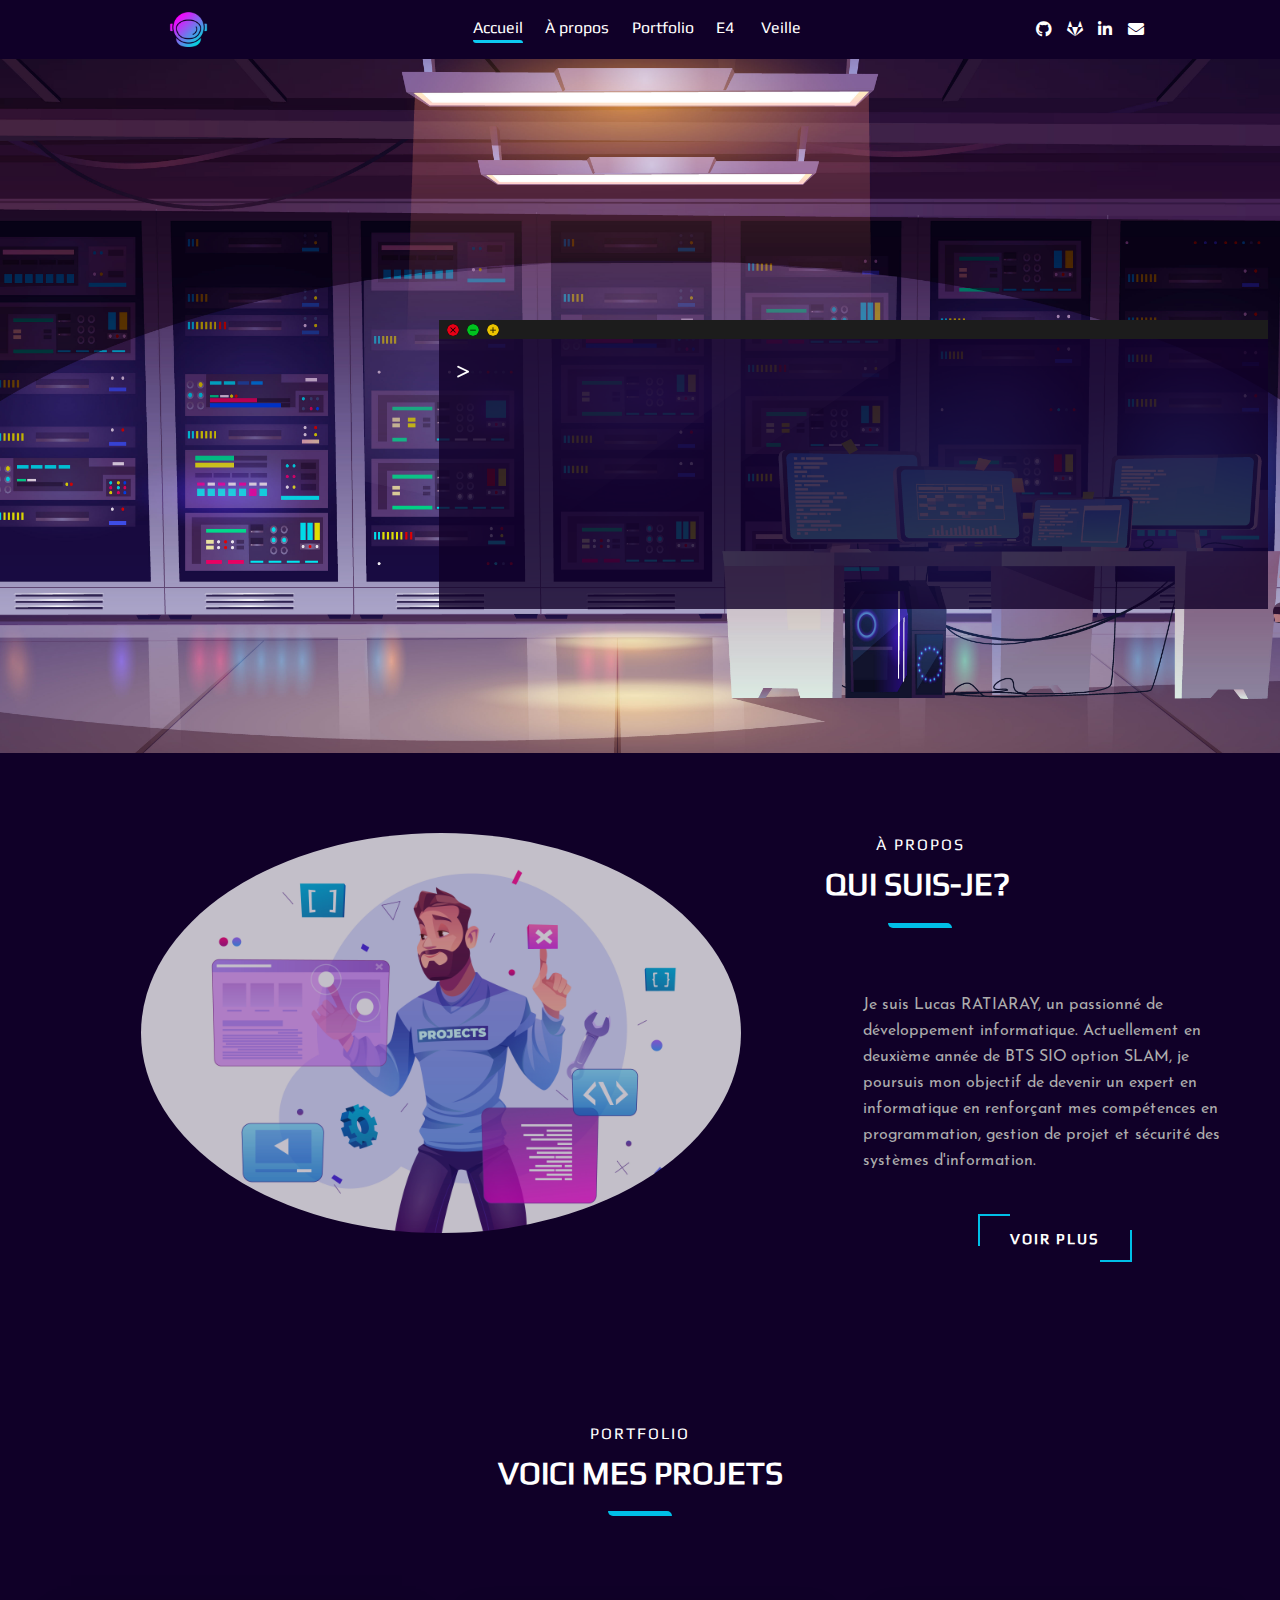
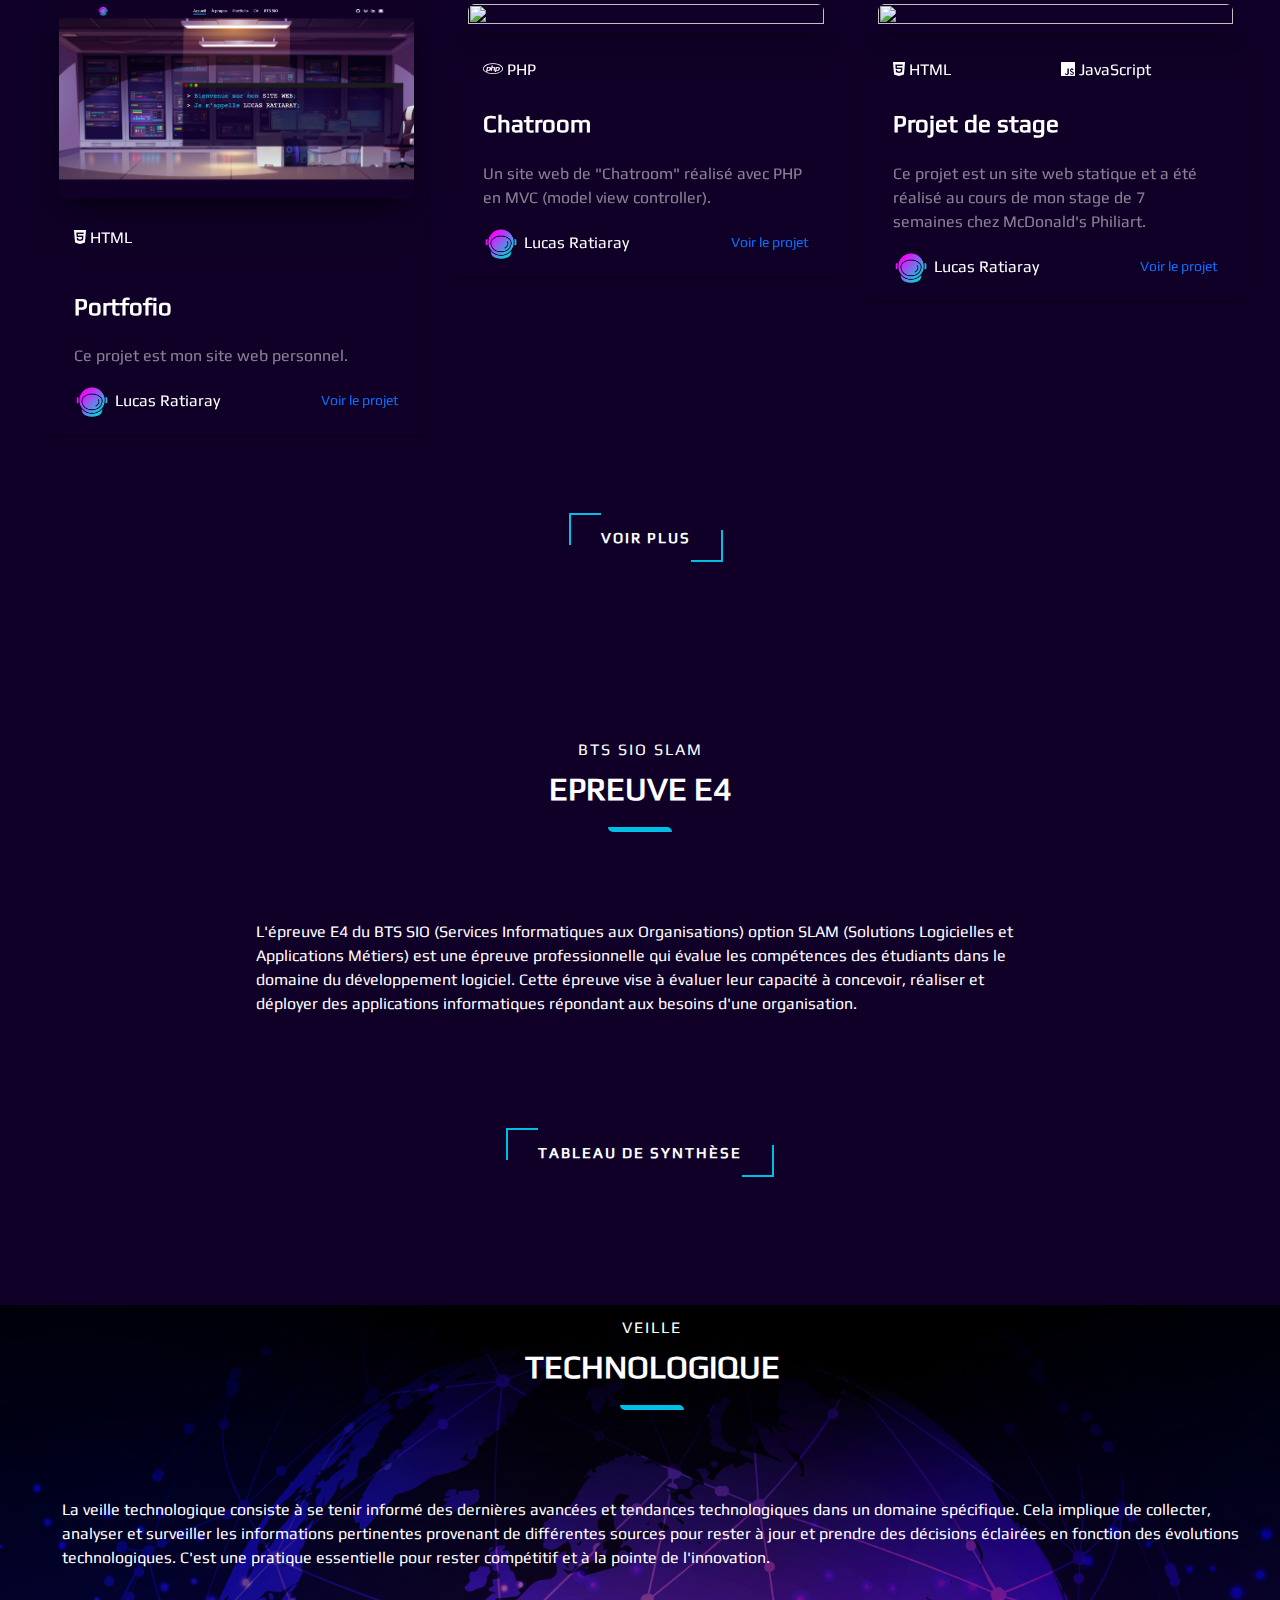
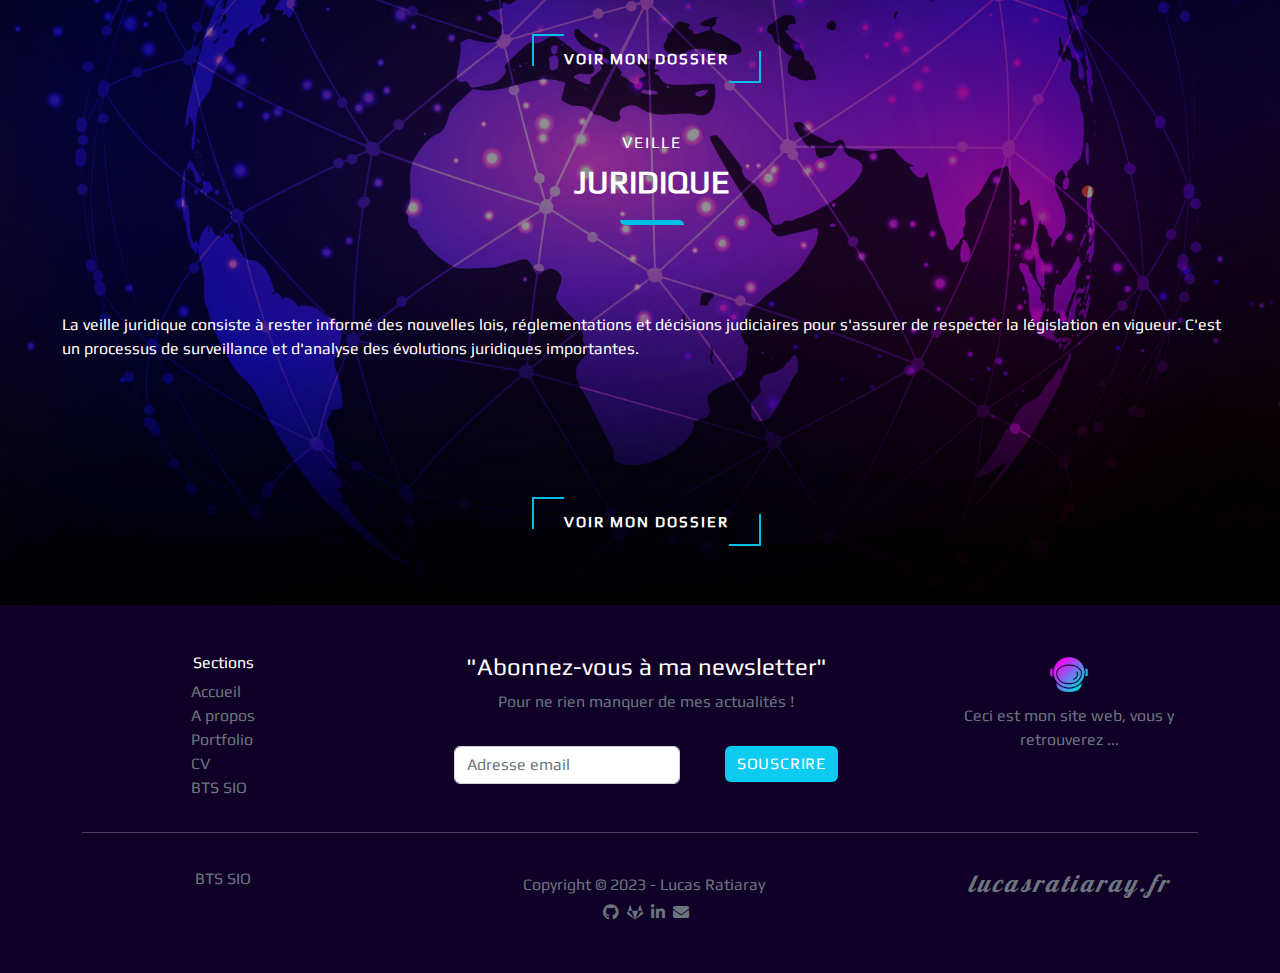
==== index.html @ 8fa9cb93 "initial commit" ====
<!DOCTYPE html>
<html lang="en">

<head>
    <meta charset="utf-8">
    <meta name="viewport" content="width=device-width, initial-scale=1.0, shrink-to-fit=no">
    <title>lucasratiaray.fr</title>
    <link rel="stylesheet" href="assets/bootstrap/css/bootstrap.min.css">
    <link rel="stylesheet" href="assets/css/Courier%20Prime.css">
    <link rel="stylesheet" href="assets/css/Josefin%20Sans.css">
    <link rel="stylesheet" href="assets/css/Lobster.css">
    <link rel="stylesheet" href="assets/css/Play.css">
    <link rel="stylesheet" href="assets/css/Playfair%20Display.css">
    <link rel="stylesheet" href="assets/css/Playfair%20Display%20SC.css">
    <link rel="stylesheet" href="https://use.fontawesome.com/releases/v5.12.0/css/all.css">
    <link rel="stylesheet" href="https://cdnjs.cloudflare.com/ajax/libs/font-awesome/4.7.0/css/font-awesome.min.css">
    <link rel="stylesheet" href="https://cdnjs.cloudflare.com/ajax/libs/ionicons/2.0.1/css/ionicons.min.css">
    <link rel="stylesheet" href="assets/fonts/fontawesome5-overrides.min.css">
    <link rel="stylesheet" href="https://cdnjs.cloudflare.com/ajax/libs/aos/2.3.4/aos.css">
    <link rel="stylesheet" href="assets/css/Responsive-UI-Card.css">
    <link rel="stylesheet" href="assets/css/styles.css">
</head>

<body data-bs-target="#navcol-1" data-bs-smooth-scroll="true">
    <header id="dock-nav" class="fixed-top header">
        <div class="container-content">
            <nav class="navbar navbar-light navbar-expand-md">
                <div class="container"><a class="navbar-brand d-flex align-items-center d-flex justify-content-center align-items-center" id="navbar-brand" href="#"><img id="logo" src="assets/img/logo2.png"></a><button data-bs-toggle="collapse" class="navbar-toggler p-1" data-bs-target="#navcol-1"><i class="icon ion-android-menu"></i></button>
                    <div class="collapse navbar-collapse" id="navcol-1">
                        <ul class="navbar-nav mx-auto d-flex justify-content-center">
                            <li class="nav-item nav-item"><a class="nav-link active" id="home-link" href="#hero">Accueil</a></li>
                            <li class="nav-item nav-item"><a class="nav-link" id="about-link" href="#about">À propos</a></li>
                            <li class="nav-item nav-item"><a class="nav-link" href="#portfolio" style="color: white;">Portfolio</a></li>
                            <li class="nav-item nav-item"><a class="nav-link" href="#e4" style="color: white;">E4&nbsp;</a></li>
                            <li class="nav-item nav-item"><a class="nav-link" href="#bts-sio" style="color: white;">Veille</a></li>
                        </ul>
                        <div id="icons" class="d-flex justify-content-center align-items-center"><a href="#"><i class="fab fa-github icon"></i></a><a href="#"><i class="fab fa-gitlab icon"></i></a><a href="#"><i class="fab fa-linkedin-in icon"></i></a><a href="#"><i class="fas fa-envelope icon"></i></a></div>
                    </div>
                </div>
            </nav>
        </div>
    </header>
    <section id="hero">
        <div>
            <div class="row screen" data-aos="slide-right" data-aos-duration="1000">
                <div class="col"></div>
                <div class="col col-lg-8 col-12 screen-console">
                    <div>
                        <div class="col">
                            <div class="screen-bar d-flex align-items-center p-2"><svg xmlns="http://www.w3.org/2000/svg" width="1em" height="1em" fill="currentColor" viewBox="0 0 16 16" class="bi bi-x-circle-fill me-2 screen-icons" style="font-size: 12px;background: var(--bs-black);color: #e60016;">
                                    <path d="M16 8A8 8 0 1 1 0 8a8 8 0 0 1 16 0zM5.354 4.646a.5.5 0 1 0-.708.708L7.293 8l-2.647 2.646a.5.5 0 0 0 .708.708L8 8.707l2.646 2.647a.5.5 0 0 0 .708-.708L8.707 8l2.647-2.646a.5.5 0 0 0-.708-.708L8 7.293 5.354 4.646z"></path>
                                </svg><svg xmlns="http://www.w3.org/2000/svg" width="1em" height="1em" fill="currentColor" viewBox="0 0 16 16" class="bi bi-dash-circle-fill me-2 screen-icons" style="font-size: 12px;background: #000000;color: rgb(0,194,31);">
                                    <path d="M16 8A8 8 0 1 1 0 8a8 8 0 0 1 16 0zM4.5 7.5a.5.5 0 0 0 0 1h7a.5.5 0 0 0 0-1h-7z"></path>
                                </svg><svg xmlns="http://www.w3.org/2000/svg" width="1em" height="1em" fill="currentColor" viewBox="0 0 16 16" class="bi bi-plus-circle-fill screen-icons" style="font-size: 12px;background: #000000;color: rgb(234,196,0);">
                                    <path d="M16 8A8 8 0 1 1 0 8a8 8 0 0 1 16 0zM8.5 4.5a.5.5 0 0 0-1 0v3h-3a.5.5 0 0 0 0 1h3v3a.5.5 0 0 0 1 0v-3h3a.5.5 0 0 0 0-1h-3v-3z"></path>
                                </svg></div>
                        </div>
                        <div class="col-xl-12">
                            <div class="screen-console">
                                <p class="screen-command ps-3 pt-3">&gt;&nbsp;<span class="typed"></span></p>
                            </div>
                        </div>
                    </div>
                </div>
            </div>
        </div>
    </section>
    <section id="about" class="about">
        <div class="container-content">
            <div class="row">
                <div class="col d-flex justify-content-center"><img src="assets/img/2211.w026.n002.2759B.p1.2759.jpg" width="500" height="500" style="width: 600px;height: 400px;border-radius: 50%;opacity: 0.75;"></div>
                <div class="col-lg-4 col-xxl-6 offset-xxl-0" data-aos="fade-up" data-aos-delay="100">
                    <div class="about-content">
                        <div data-aos="fade-right" class="title-about d-flex justify-content-center">
                            <div class="section-title"><span class="text-center"><a href="#about"><span style="color: rgb(255, 255, 255);">À propos</span></a></span>
                                <h2 style="width: 190px;"><strong>Qui suis-je?</strong></h2>
                            </div>
                        </div>
                        <p>Je suis Lucas RATIARAY, un passionné de développement informatique. Actuellement en deuxième année de BTS SIO option SLAM, je poursuis mon objectif de devenir un expert en informatique en renforçant mes compétences en programmation, gestion de projet et sécurité des systèmes d'information.</p>
                        <div class="text-center"><a class="primary-btn" href="/about.html">Voir plus</a></div>
                    </div>
                </div>
            </div>
        </div>
    </section>
    <section id="portfolio" class="d-flex justify-content-center align-items-center">
        <section>
            <div data-aos="fade-right" data-aos-delay="200" class="d-flex justify-content-center mb-4">
                <div class="section-title"><span class="text-center"><span style="color: rgb(255, 255, 255);">PORTFOLIO</span></span>
                    <h2>Voici mes projets</h2>
                </div>
            </div>
            <div class="container-content">
                <div class="row d-flex justify-content-center mb-5">
                    <div class="col-sm-9 col-xxl-4 col-xl-4 col-md-6 col-8">
                        <div data-aos="fade-up" data-aos-delay="100">
                            <div class="blog-card blog-card-blog">
                                <div class="blog-card-image"><a href="#"><img class="img-fluid img portfolio-img" src="assets/img/my%20web%20site.png"></a>
                                    <div class="ripple-cont"></div>
                                </div>
                                <div class="blog-table">
                                    <div class="row">
                                        <div class="col col-xxl-4 col-6 col-category">
                                            <h6 class="blog-category blog-text-success"><i class="fab fa-html5"></i>&nbsp;HTML</h6>
                                        </div>
                                        <div class="col col-xxl-4 col-6 col-category">
                                            <h6 class="blog-category blog-text-success">&nbsp;</h6>
                                        </div>
                                        <div class="col col-xxl-4 col-6 col-category">
                                            <h6 class="blog-category blog-text-success">&nbsp;</h6>
                                        </div>
                                    </div>
                                    <h4 class="blog-card-caption" style="margin: -31px 0px 8px;margin-bottom: -6px;margin-top: -26px;"><a href="#"><br>Portfofio<br><br></a></h4>
                                    <p class="blog-card-description">Ce projet est mon site web personnel.</p>
                                    <div class="ftr">
                                        <div class="author"><a href="https://github.com/DesignofCp" target="_blank"><img class="img-fluid avatar img-raise" src="assets/img/logo2.png"><span class="auteur">Lucas Ratiaray</span></a></div>
                                        <div class="stats"><a href="#">Voir le projet</a></div>
                                    </div>
                                </div>
                            </div>
                        </div>
                    </div>
                    <div class="col-sm-9 col-xxl-4 col-xl-4 col-md-6 col-8">
                        <div data-aos="fade-up" data-aos-delay="200">
                            <div class="blog-card blog-card-blog">
                                <div class="blog-card-image"><a href="#"><img class="img-fluid img" src="assets/img/Capture%20d’écran%202023-05-22%20à%2023.32.52.png"></a>
                                    <div class="ripple-cont"></div>
                                </div>
                                <div class="blog-table">
                                    <div class="row">
                                        <div class="col col-xxl-4 col-6 col-category">
                                            <h6 class="blog-category blog-text-success"><i class="fab fa-php"></i>&nbsp;PHP</h6>
                                        </div>
                                        <div class="col col-xxl-4 col-6 col-category">
                                            <h6 class="blog-category blog-text-success"></h6>
                                        </div>
                                        <div class="col col-xxl-4 col-6 col-category">
                                            <h6 class="blog-category blog-text-success"></h6>
                                        </div>
                                    </div>
                                    <h4 class="blog-card-caption" style="margin: -31px 0px 8px;margin-bottom: -6px;margin-top: -26px;"><a href="#"><br>Chatroom<br><br></a></h4>
                                    <p class="blog-card-description">Un site web de "Chatroom" réalisé avec PHP en MVC (model view controller).</p>
                                    <div class="ftr">
                                        <div class="author"><a href="https://github.com/DesignofCp" target="_blank"><img class="img-fluid avatar img-raise" src="assets/img/logo2.png"><span class="auteur">Lucas Ratiaray</span></a></div>
                                        <div class="stats"><a href="#">Voir le projet</a></div>
                                    </div>
                                </div>
                            </div>
                        </div>
                    </div>
                    <div class="col-sm-9 col-xxl-4 col-xl-4 col-md-6 col-8">
                        <div data-aos="fade-up" data-aos-delay="300">
                            <div class="blog-card blog-card-blog">
                                <div class="blog-card-image"><a href="#"><img class="img-fluid img" src="assets/img/Capture%20d’écran%202023-05-22%20à%2023.40.40.png"></a>
                                    <div class="ripple-cont"></div>
                                </div>
                                <div class="blog-table">
                                    <div class="row">
                                        <div class="col col-xxl-4 col-6 col-category">
                                            <h6 class="blog-category blog-text-success"><i class="fab fa-html5"></i>&nbsp;HTML</h6>
                                        </div>
                                        <div class="col col-xxl-4 col-6 col-category">
                                            <h6 class="blog-category blog-text-success"><i class="fab fa-js"></i>&nbsp;JavaScript</h6>
                                        </div>
                                        <div class="col col-xxl-4 col-6 col-category">
                                            <h6 class="blog-category blog-text-success"></h6>
                                        </div>
                                    </div>
                                    <h4 class="blog-card-caption" style="margin: -31px 0px 8px;margin-bottom: -6px;margin-top: -26px;"><a href="#"><br>Projet de stage<br><br></a></h4>
                                    <p class="blog-card-description">Ce projet est un site web statique et a été réalisé au cours de mon stage de 7 semaines chez McDonald's Philiart.</p>
                                    <div class="ftr">
                                        <div class="author"><a href="https://github.com/DesignofCp" target="_blank"><img class="img-fluid avatar img-raise" src="assets/img/logo2.png"><span class="auteur">Lucas Ratiaray</span></a></div>
                                        <div class="stats"><a href="#">Voir le projet</a></div>
                                    </div>
                                </div>
                            </div>
                        </div>
                    </div>
                    <div data-aos="fade-up" class="text-center"><a class="primary-btn mt-5 mb-5" href="/portfolio.html">Voir plus</a></div>
                </div>
            </div>
        </section>
    </section>
    <section id="e4">
        <div data-aos="fade-right" data-aos-delay="200" class="d-flex justify-content-center mb-4">
            <div class="section-title"><span class="text-center"><span style="color: rgb(255, 255, 255);">BTS SIO slam</span></span>
                <h2>EPreuve e4</h2>
            </div>
        </div>
        <div class="d-flex justify-content-center mb-5" style="width: 100%;">
            <div style="width: 60%;">
                <p style="color: rgb(255,255,255);">L'épreuve E4 du BTS SIO (Services Informatiques aux Organisations) option SLAM (Solutions Logicielles et Applications Métiers) est une épreuve professionnelle qui évalue les compétences des étudiants dans le domaine du développement logiciel. Cette épreuve vise à évaluer leur capacité à concevoir, réaliser et déployer des applications informatiques répondant aux besoins d'une organisation.</p>
            </div>
        </div>
        <div data-aos="fade-up" class="text-center"><a class="primary-btn mt-5 mb-5" href="/portfolio.html">TABLEAU DE SYNTHèse</a></div>
    </section>
    <section id="bts-sio">
        <div class="container-content d-flex justify-content-center align-items-center" style="width: 100%;min-height: 100vh;background: rgba(0,0,0,0.44);">
            <div class="row" style="width: 100%;">
                <div class="col-xxl-5">
                    <div class="row">
                        <div class="col">
                            <div data-aos="fade-right" data-aos-delay="200" class="d-flex justify-content-center mb-4">
                                <div class="section-title"><span class="text-center"><span style="color: rgb(255, 255, 255);">Veille</span></span>
                                    <h2>technologique</h2>
                                </div>
                            </div>
                        </div>
                    </div>
                    <div class="row">
                        <div class="col">
                            <p style="color: rgb(255,255,255);">La veille technologique consiste à se tenir informé des dernières avancées et tendances technologiques dans un domaine spécifique. Cela implique de collecter, analyser et surveiller les informations pertinentes provenant de différentes sources pour rester à jour et prendre des décisions éclairées en fonction des évolutions technologiques. C'est une pratique essentielle pour rester compétitif et à la pointe de l'innovation.</p>
                        </div>
                    </div>
                    <div data-aos="fade-up" class="text-center"><a class="primary-btn mt-5 mb-5" href="/portfolio.html">Voir mon dossier</a></div>
                </div>
                <div class="col-xxl-6 offset-xxl-1">
                    <div class="row">
                        <div class="col">
                            <div data-aos="fade-right" data-aos-delay="200" class="d-flex justify-content-center mb-4">
                                <div class="section-title"><span class="text-center"><span style="color: rgb(255, 255, 255);">VEILLE</span></span>
                                    <h2>JURIDIQUE</h2>
                                </div>
                            </div>
                        </div>
                    </div>
                    <div class="row">
                        <div class="col">
                            <p style="color: rgb(255,255,255);">La veille juridique consiste à rester informé des nouvelles lois, réglementations et décisions judiciaires pour s'assurer de respecter la législation en vigueur. C'est un processus de surveillance et d'analyse des évolutions juridiques importantes.<br><br><br><br></p>
                        </div>
                    </div>
                    <div data-aos="fade-up" class="text-center"><a class="primary-btn mt-5 mb-5" href="/portfolio.html">Voir mon dossier</a></div>
                </div>
            </div>
        </div>
    </section>
    <footer id="footer">
        <div class="container py-4 py-lg-5">
            <div class="row">
                <div class="col-sm-12 col-md-6 col-lg-3 col-xxl-3 offset-xxl-0 text-center text-lg-start d-flex flex-column d-flex align-items-center">
                    <h3 class="fs-6">Sections</h3>
                    <ul class="list-unstyled">
                        <li><a class="link-secondary" href="#">Accueil</a></li>
                        <li><a class="link-secondary" href="#">A propos</a></li>
                        <li><a class="link-secondary" href="#">Portfolio</a></li>
                        <li><a class="link-secondary" href="#">CV</a></li>
                        <li><a class="link-secondary" href="#">BTS SIO</a></li>
                    </ul>
                </div>
                <div class="col-12 col-sm-12 col-md-6 col-lg-6 col-xxl-6 text-center text-lg-start d-flex flex-column col-6">
                    <h2 class="fs-6 text-center fs-4 fs-4">"Abonnez-vous à ma newsletter"</h2>
                    <ul class="list-unstyled">
                        <li class="text-center"><a class="link-secondary" href="#">Pour ne rien manquer de mes actualités !</a></li>
                    </ul>
                    <form class="d-flex justify-content-center flex-wrap my-2" method="post">
                        <div class="col-xxl-5">
                            <div class="my-2"><input class="form-control" type="email" name="email" placeholder="Adresse email"></div>
                        </div>
                        <div class="col-xxl-2 offset-sm-1 offset-xxl-1">
                            <div class="my-2"><a class="btn btn-primary" href="#">Souscrire</a></div>
                        </div>
                    </form>
                </div>
                <div class="col-md-12 col-lg-3 text-center text-lg-start d-flex flex-column align-items-center order-first align-items-lg-start order-lg-last col-xxl-3 col-lg-3 col-md-3 col-12">
                    <div class="fw-bold d-flex align-items-center mb-2 content-footer"><img id="logo-footer" src="assets/img/logo2.png"></div>
                    <p class="text-muted text-center">Ceci est mon site web, vous y retrouverez ...</p>
                </div>
            </div>
            <hr>
            <div class="row justify-content-center">
                <div class="col-sm-4 col-md-12 col-lg-3 col-xxl-3 offset-xxl-0 text-center text-lg-start d-flex flex-column d-flex align-items-center justify-content-center">
                    <ul class="list-unstyled">
                        <li><a class="link-secondary" href="#">BTS SIO</a></li>
                    </ul>
                </div>
                <div class="col-md-12 col-xxl-6 col-xxl-6 col-lg-6 col-md-6 col-12">
                    <div class="d-flex justify-content-center align-items-center mt-3">
                        <p class="text-muted mb-0 mt-2">Copyright © 2023 - Lucas Ratiaray&nbsp;</p>
                    </div>
                    <ul class="list-inline mb-0 mt-1 d-flex justify-content-center text-muted">
                        <li class="list-inline-item"><i class="fab fa-github"></i></li>
                        <li class="list-inline-item"><i class="fa fa-gitlab"></i></li>
                        <li class="list-inline-item"><i class="fab fa-linkedin-in"></i></li>
                        <li class="list-inline-item"><i class="fas fa-envelope"></i></li>
                    </ul>
                </div>
                <div class="col-md-12 col-lg-3 offset-md-0 text-center text-lg-start d-flex flex-column align-items-center order-first align-items-lg-start order-lg-last d-flex align-items-center justify-content-center col-xxl-3 col-lg-3 col-md-3 col-12">
                    <div class="fw-bold d-flex align-items-center mb-2 content-footer"><span class="website-link text-muted">lucasratiaray.fr</span></div>
                </div>
            </div>
        </div>
    </footer>
    <script src="https://cdn.jsdelivr.net/npm/bootstrap@5.2.3/dist/js/bootstrap.bundle.min.js"></script>
    <script src="https://cdnjs.cloudflare.com/ajax/libs/aos/2.3.4/aos.js"></script>
    <script src="assets/js/bs-init.js"></script>
    <script src="https://unpkg.com/typed.js@2.0.15/dist/typed.umd.js"></script>
    <script src="assets/js/main.js"></script>
    <script src="assets/js/active-link.js"></script>
    <script src="assets/js/parallax.js"></script>
    <script src="assets/js/typed.js"></script>
    <script src="assets/js/landing.js"></script>
</body>

</html>
---- assets/css/Lobster.css ----
@font-face {
	font-family: 'Lobster';
	src: url(../../assets/fonts/neILzCirqoswsqX9zo-mM4MwWJXNqA.woff2) format('woff2');
	font-weight: 400;
	font-style: normal;
	font-display: swap;
	unicode-range: U+0460-052F, U+1C80-1C88, U+20B4, U+2DE0-2DFF, U+A640-A69F, U+FE2E-FE2F;
}

@font-face {
	font-family: 'Lobster';
	src: url(../../assets/fonts/neILzCirqoswsqX9zoamM4MwWJXNqA.woff2) format('woff2');
	font-weight: 400;
	font-style: normal;
	font-display: swap;
	unicode-range: U+0301, U+0400-045F, U+0490-0491, U+04B0-04B1, U+2116;
}

@font-face {
	font-family: 'Lobster';
	src: url(../../assets/fonts/neILzCirqoswsqX9zo2mM4MwWJXNqA.woff2) format('woff2');
	font-weight: 400;
	font-style: normal;
	font-display: swap;
	unicode-range: U+0102-0103, U+0110-0111, U+0128-0129, U+0168-0169, U+01A0-01A1, U+01AF-01B0, U+0300-0301, U+0303-0304, U+0308-0309, U+0323, U+0329, U+1EA0-1EF9, U+20AB;
}

@font-face {
	font-family: 'Lobster';
	src: url(../../assets/fonts/neILzCirqoswsqX9zoymM4MwWJXNqA.woff2) format('woff2');
	font-weight: 400;
	font-style: normal;
	font-display: swap;
	unicode-range: U+0100-02AF, U+0304, U+0308, U+0329, U+1E00-1E9F, U+1EF2-1EFF, U+2020, U+20A0-20AB, U+20AD-20CF, U+2113, U+2C60-2C7F, U+A720-A7FF;
}

@font-face {
	font-family: 'Lobster';
	src: url(../../assets/fonts/neILzCirqoswsqX9zoKmM4MwWJU.woff2) format('woff2');
	font-weight: 400;
	font-style: normal;
	font-display: swap;
	unicode-range: U+0000-00FF, U+0131, U+0152-0153, U+02BB-02BC, U+02C6, U+02DA, U+02DC, U+0304, U+0308, U+0329, U+2000-206F, U+2074, U+20AC, U+2122, U+2191, U+2193, U+2212, U+2215, U+FEFF, U+FFFD;
}
---- assets/css/Play.css ----
@font-face {
	font-family: 'Play';
	src: url(../../assets/fonts/6aez4K2oVqwIvtg2H70Q13HqPA.woff2) format('woff2');
	font-weight: 400;
	font-style: normal;
	font-display: swap;
	unicode-range: U+0460-052F, U+1C80-1C88, U+20B4, U+2DE0-2DFF, U+A640-A69F, U+FE2E-FE2F;
}

@font-face {
	font-family: 'Play';
	src: url(../../assets/fonts/6aez4K2oVqwIvtE2H70Q13HqPA.woff2) format('woff2');
	font-weight: 400;
	font-style: normal;
	font-display: swap;
	unicode-range: U+0301, U+0400-045F, U+0490-0491, U+04B0-04B1, U+2116;
}

@font-face {
	font-family: 'Play';
	src: url(../../assets/fonts/6aez4K2oVqwIvtY2H70Q13HqPA.woff2) format('woff2');
	font-weight: 400;
	font-style: normal;
	font-display: swap;
	unicode-range: U+0370-03FF;
}

@font-face {
	font-family: 'Play';
	src: url(../../assets/fonts/6aez4K2oVqwIvto2H70Q13HqPA.woff2) format('woff2');
	font-weight: 400;
	font-style: normal;
	font-display: swap;
	unicode-range: U+0102-0103, U+0110-0111, U+0128-0129, U+0168-0169, U+01A0-01A1, U+01AF-01B0, U+0300-0301, U+0303-0304, U+0308-0309, U+0323, U+0329, U+1EA0-1EF9, U+20AB;
}

@font-face {
	font-family: 'Play';
	src: url(../../assets/fonts/6aez4K2oVqwIvts2H70Q13HqPA.woff2) format('woff2');
	font-weight: 400;
	font-style: normal;
	font-display: swap;
	unicode-range: U+0100-02AF, U+0304, U+0308, U+0329, U+1E00-1E9F, U+1EF2-1EFF, U+2020, U+20A0-20AB, U+20AD-20CF, U+2113, U+2C60-2C7F, U+A720-A7FF;
}

@font-face {
	font-family: 'Play';
	src: url(../../assets/fonts/6aez4K2oVqwIvtU2H70Q13E.woff2) format('woff2');
	font-weight: 400;
	font-style: normal;
	font-display: swap;
	unicode-range: U+0000-00FF, U+0131, U+0152-0153, U+02BB-02BC, U+02C6, U+02DA, U+02DC, U+0304, U+0308, U+0329, U+2000-206F, U+2074, U+20AC, U+2122, U+2191, U+2193, U+2212, U+2215, U+FEFF, U+FFFD;
}
---- assets/fonts/fontawesome5-overrides.min.css ----
.fab.fa-bitcoin:before{content:"\f379"}.far.fa-calendar:before,.fas.fa-calendar:before{content:"\f133"}.far.fa-clipboard:before,.fas.fa-clipboard:before{content:"\f328"}.fab.fa-facebook-f:before{content:"\f39e"}.fab.fa-google-plus:before{content:"\f2b3"}.fas.fa-hotel:before{content:"\f594"}.fab.fa-linkedin:before{content:"\f08c"}.fas.fa-reply:before{content:"\f3e5"}.fas.fa-thermometer:before{content:"\f491"}.fab.fa-vimeo:before{content:"\f40a"}.far.fa-window-close:before,.fas.fa-window-close:before{content:"\f410"}.fab.fa-youtube-square:before{content:"\f431"}
---- assets/css/Responsive-UI-Card.css ----
h1 {
  text-align: center;
  margin-bottom: 50px;
  margin-top: 50px;
}

.blog-card-blog {
  margin-top: 30px;
}

.blog-card {
  display: inline-block;
  position: relative;
  width: 100%;
  margin-bottom: 30px;
  border-radius: 6px;
  background: rgba(16,0,40,0.73);
  box-shadow: 0 2px 2px 0 rgba(0, 0, 0, 0.14), 0 3px 1px -2px rgba(0, 0, 0, 0.2), 0 1px 5px 0 rgba(0, 0, 0, 0.12);
  backdrop-filter: blur(20px);
  -webkit-backdrop-filter: blur(20px);
}

.blog-card .blog-card-image {
  height: 60%;
  position: relative;
  overflow: hidden;
  margin-left: 15px;
  margin-right: 15px;
  margin-top: -30px;
  border-radius: 6px;
  box-shadow: 0 16px 38px -12px rgba(0, 0, 0, 0.56), 0 4px 25px 0px rgba(0, 0, 0, 0.12), 0 8px 10px -5px rgba(0, 0, 0, 0.2);
}

.blog-card .blog-card-image img {
  width: 100%;
  height: 100%;
  border-radius: 6px;
  pointer-events: none;
}

.blog-card .blog-table {
  padding: 15px 30px;
}

.blog-table {
  margin-bottom: 0px;
}

.blog-category {
  position: relative;
  line-height: 0;
  margin: 15px 0;
}

.blog-text-success {
  color: white;
}

.blog-card-blog .blog-card-caption {
  margin-top: 5px;
}

.blog-card-caption {
  font-weight: 700;
  font-family: "Roboto Slab", "Times New Roman", serif;
}

.blog-card-caption, .blog-card-caption a {
  color: white;
  text-decoration: none;
}

p {
  color: rgba(255,255,255,0.5);
  margin-top: 0;
  margin-bottom: 1rem;
}

.blog-card .ftr {
  margin-top: 15px;
  color: rgba(255,255,255,0.5);
}

.blog-card .ftr .author {
  color: #888;
}

.blog-card .ftr div {
  display: inline-block;
}

.blog-card .author .avatar {
  width: 36px;
  height: 36px;
  overflow: hidden;
  border-radius: 50%;
  margin-right: 5px;
}

.blog-card .ftr .stats {
  position: relative;
  top: 1px;
  font-size: 14px;
}

.blog-card .ftr .stats {
  float: right;
  line-height: 30px;
}

a {
  text-decoration: none;
}
---- assets/css/styles.css ----
/* ALL ELEMENTS */

*, ::after, ::before {
  box-sizing: border-box;
}

svg {
  color: white;
}

.container-content {
  padding-left: 2rem;
  padding-right: 2rem;
}

.row {
  margin-left: 0 !important;
}

/* BODY */

body {
  background-color: rgb(16,0,40);
  font-family: Play, sans-serif;
  padding: 0;
  box-sizing: border-box;
  overflow: hidden;
  max-width: 100vw;
}

body.no-scroll {
  overflow-y: overlay;
}

body.safari-scrollbar {
  overflow-y: scroll;
}

/* HEADER */

.header {
  border-bottom: none;
  transition: all 0.3s ease-in-out;
  background-color: rgba(16,0,40);
}

.header-scroll {
  background-color: rgba(16,0,40,0.8);
  backdrop-filter: blur(8px);
  -webkit-backdrop-filter: blur(8px);
}

@media (max-width: 768px) {
  .header {
    backdrop-filter: none;
    -webkit-backdrop-filter: none;
    background-color: transparent;
  }
}

@media (width: 768px) {
  .header {
    background-color: rgba(16,0,40,0.8);
  }
}

/* SECTION HERO */

#hero {
  position: sticky;
  width: 100%;
  padding-top: 20rem;
  padding-bottom: 8rem;
  background: url("../../assets/img/3017.jpg") center / cover no-repeat;
}

/* SECTION ABOUT */

#about {
  width: 100%;
  padding-top: 5rem;
  padding-bottom: 5rem;
}

/* SECTION PORTFOLIO */

#portfolio {
  position: relative;
  width: 100%;
  min-height: 100vh;
  background: url("../../assets/img/3158.jpg") left / cover no-repeat;
  padding-top: 5rem;
}

/* SECTION CV */

#e4 {
  position: relative;
  width: 100%;
  padding-top: 5rem;
  padding-bottom: 5rem;
}

/* SECTION BTS SIO */

#bts-sio {
  position: relative;
  width: 100%;
  min-height: 100vh;
  background-image: url("../../assets/img/12357.jpg");
  background-size: cover;
  background-repeat: no-repeat;
  background-position: center;
}

/* SECTION FOOTER */

#footer {
  position: relative;
  width: 100%;
  background-color: rgb(16,0,40);
  color: white;
}

/* NAVBAR */

/* NAVBAR BRAND */

.navbar-brand {
  width: calc(100vw/6) !important;
  height: 100%;
  margin: 0;
  padding: 0;
  display: flex;
  justify-content: center;
  align-items: center;
}

/* LOGO */

#logo {
  width: 2.7rem;
}

@media (max-width: 767px) {
  #logo {
    display: none;
  }
}

/* NAVBAR TOGGLE */

.navbar-toggler {
  border-color: white;
}

/* NAVBAR TOGGLE ICON */

.icon.ion-android-menu {
  color: white;
  font-size: 24px;
}

/* NAVBAR COLLAPSE */

/* NAV */

.mx-auto {
  width: 70%;
}

/* NAVBAR COLLAPSE COLLAPSING SHOW */

.navbar-collapse.collapse.show, .navbar-collapse.collapsing {
  padding: 0.5rem;
  border-radius: 0.3rem;
  margin-top: 0.5rem;
  backdrop-filter: blur(8px);
  -webkit-backdrop-filter: blur(8px);
  border-bottom: none;
  transition: all 0.3s ease-in-out;
  background-color: rgba(16,0,40,0.8);
}

/* NAVBAR ITEMS */

.nav-item {
  margin-right: 0.4rem;
}

#home-link {
  color: white;
}

#about-link {
  color: white;
}

/* NAVBAR LINK */

.nav-link::after {
  content: "";
  height: 3px;
  width: 0;
  position: relative;
  left: 50%;
  transition: all 0.2s ease;
  border-top-right-radius: 0.2rem;
  border-bottom-left-radius: 0.2rem;
}

/* NAVBAR LINK HOVER */

.nav-link:hover::after {
  display: block;
  width: 100%;
  left: 0;
  background-color: var(--bs-white);
}

/* NAVBAR LINK ACTIVE */

.nav-link.active::after {
  content: "";
  display: block;
  width: 100%;
  height: 3px;
  position: relative;
  left: 0;
  background-color: var(--bs-cyan);
}

/* NAVBAR ICONS */

#icons {
  padding: 0.2rem;
  background-color: white;
}

/* NAVBAR ICON */

.icon {
  margin-left: 0.4rem;
  margin-right: 0.4rem;
  width: 18px;
}

@media (min-width: 768px) and (max-width: 768px) {
  a i.icon {
    color: white !important;
  }
}

@media (min-width: 768px) {
  a i.icon {
    color: white;
  }
}

@media (max-width: 768px) {
  a i.icon {
    color: black;
  }
}

/* NAVBAR ADD CLASS */

.navbar-toggle-content {
  background-color: rgb(16, 0, 40, 0.8);
  padding: 1.5rem;
}

/* MEDIA QUERY NAVBAR ICONS */

@media (min-width: 768px) {
  #icons {
    width: calc(100vw/6);
    color: white;
    background-color: transparent;
  }
}

/* SCROLLBAR */

body.no-scroll::-webkit-scrollbar {
  width: 0.4rem;
}

::-webkit-scrollbar {
  width: 0.4rem;
}

body.no-scroll::-webkit-scrollbar-track {
  display: none;
}

::-webkit-scrollbar-track {
  background: transparent;
}

body.no-scroll::-webkit-scrollbar-thumb {
  background-color: var(--bs-cyan);
  border-radius: 0.2rem;
}

::-webkit-scrollbar-thumb {
  background-color: var(--bs-cyan);
  border-radius: 0.2rem;
}

/* ABOUT SECTTION */

.section-title span {
  color: #ffffff;
  display: block;
  font-size: 16px;
  letter-spacing: 2px;
  text-transform: uppercase;
  margin-bottom: 0.5rem;
}

.section-title h2 {
  color: #ffffff;
  font-weight: 700;
  text-transform: uppercase;
  position: relative;
  padding-bottom: 1.5rem;
}

.section-title h2:after {
  position: absolute;
  bottom: 0;
  height: 5px;
  width: 4rem;
  background: #00bfe7;
  content: "";
  transform: translateX(-50%);
  left: 50%;
  border-top-right-radius: 0.4rem;
  border-bottom-left-radius: 0.4rem;
}

.title-about {
  width: 30%;
}

.section-title {
  margin-bottom: 3.5rem;
}

.about-content p {
  font-size: 16px;
  font-family: "Josefin Sans", sans-serif;
  color: #adadad;
  font-weight: 400;
  line-height: 26px;
  margin: 0 0 2.5rem 0;
}

.primary-btn {
  display: inline-block;
  font-size: 15px;
  font-family: "Play", sans-serif;
  font-weight: 700;
  padding: 14px 32px 12px;
  color: #ffffff;
  text-transform: uppercase;
  letter-spacing: 2px;
  position: relative;
  z-index: 1;
}

a.primary-btn {
  text-decoration: none;
  background-color: transparent;
}

a.primary-btn:hover {
  color: white;
  cursor: pointer;
}

a.primary-btn:hover.primary-btn::before, a.primary-btn:hover.primary-btn::after {
  width: 100% !important;
  height: 100% !important;
}

.primary-btn::before {
  position: absolute;
  left: 0;
  top: 0;
  height: 2rem;
  width: 2rem;
  border-left: 2px solid #00bfe7;
  border-top: 2px solid #00bfe7;
  content: "";
  z-index: -1;
  -webkit-transition: all, 0.7s;
  transition: all, 0.7s;
}

.primary-btn::after {
  position: absolute;
  right: 0;
  bottom: 0;
  height: 2rem;
  width: 2rem;
  border-right: 2px solid #00bfe7;
  border-bottom: 2px solid #00bfe7;
  content: "";
  z-index: -1;
  -webkit-transition: all, 0.7s;
  transition: all, 0.7s;
}

.about-item {
  margin-bottom: 2.5rem;
}

.about-item-icon {
  position: relative;
  height: 4rem;
  width: 4rem;
  line-height: 4rem;
  text-align: center;
}

.about-item-icon::after {
  position: absolute;
  left: 0;
  top: 0;
  width: 100%;
  height: 100%;
  border: 2px solid #00bfe7;
  content: "";
  -webkit-transition: all, 0.5s;
  transition: all, 0.5s;
  transform: rotate(45deg);
}

.about-item h4 {
  display: block;
  margin-block-start: 1.5rem;
  margin-block-end: 1.5rem;
  margin-inline-start: 0px;
  margin-inline-end: 0px;
  font-weight: bold;
}

.about-item p {
  font-size: 16px;
  font-family: "Josefin Sans", sans-serif;
  color: #adadad;
  font-weight: 400;
  line-height: 26px;
  margin: 0 0 2.5rem 0;
}

@media (max-width: 992px) {
  .about-content {
    margin-bottom: 4rem;
  }
}

/* HERO TERMINAL COMMAND */

.screen {
  position: relative;
  width: 100%;
}

.screen p {
  font-size: 1.6rem;
  color: white;
}

.screen-bar {
  height: 1.2rem;
  background-color: rgb(28,28,28);
}

.screen-icons {
  border-radius: 50%;
}

.screen-console {
  height: 100%;
}

.screen-command {
  height: 30vh;
  font-family: 'Courier Prime', monospace;
  background-color: rgba(16,0,40,0.8);
  backdrop-filter: blur(0rem);
  -webkit-backdrop-filter: blur(0rem);
}

.typed {
  color: var(--bs-cyan);
  cursor: pointer;
}

.typed-link {
  text-transform: uppercase;
  color: white;
}

.no-typed {
  color: white;
}

/* *** */

.auteur {
  color: var(--bs-white);
}

.auteur:hover {
  color: var(--bs-cyan);
}

h2 {
  color: white;
}

#logo-footer {
  width: 2.7rem;
}

.content-footer {
  width: 100%;
  justify-content: center;
}

.btn {
  background-color: #00bfe7;
}

.btn:hover {
  background-color: var(--bs-cyan);
}

.website-link {
  font-family: 'Lobster';
  font-size: 1.5rem;
  font-weight: 200 !important;
  letter-spacing: 0.2rem;
  font-style: italic;
}

.blog-card-caption {
  font-family: 'Play';
}

/* ********* */

.col-category {
  margin: 0;
  padding: 0;
}

/* ABOUT.HTML */

#about-me {
  position: relative;
  width: 100%;
  background: linear-gradient(transparent 0%, rgb(6,4,41) 100%);
}

#about-hero {
  position: relative;
  width: 100%;
  min-height: 80vh;
  background: url("../../assets/img/3706.jpg") center / cover no-repeat;
}

#about-contact {
  position: relative;
  background: url("../../assets/img/3529114.jpg") top / cover no-repeat;
}

.about-me {
  padding: 2rem;
}

.btn {
  border: none;
}

/* FORM CONTACT */

form .input {
  background-color: rgba(16,0,40,0.43);
  backdrop-filter: blur(5px);
  -webkit-backdrop-filter: blur(5px);
  color: white;
}

form .input:focus {
  background-color: rgba(16,0,40);
  color: white;
  opacity: 1000 !important;
}

.card {
  background-color: rgba(16,0,40,0.9);
  border: none;
  border-radius: 1rem;
}

.primary-btn.submit {
  width: 100%;
  letter-spacing: 0.2rem;
}

/* ******* */

#portfolio-hero {
  position: relative;
  width: 100%;
  min-height: 90vh;
  background: url("../../assets/img/hero-1.jpg") center / cover no-repeat;
}

/* ***** */

.btn-primary {
  background-color: var(--bs-cyan);
  text-transform: uppercase;
  letter-spacing: 0.05rem;
}
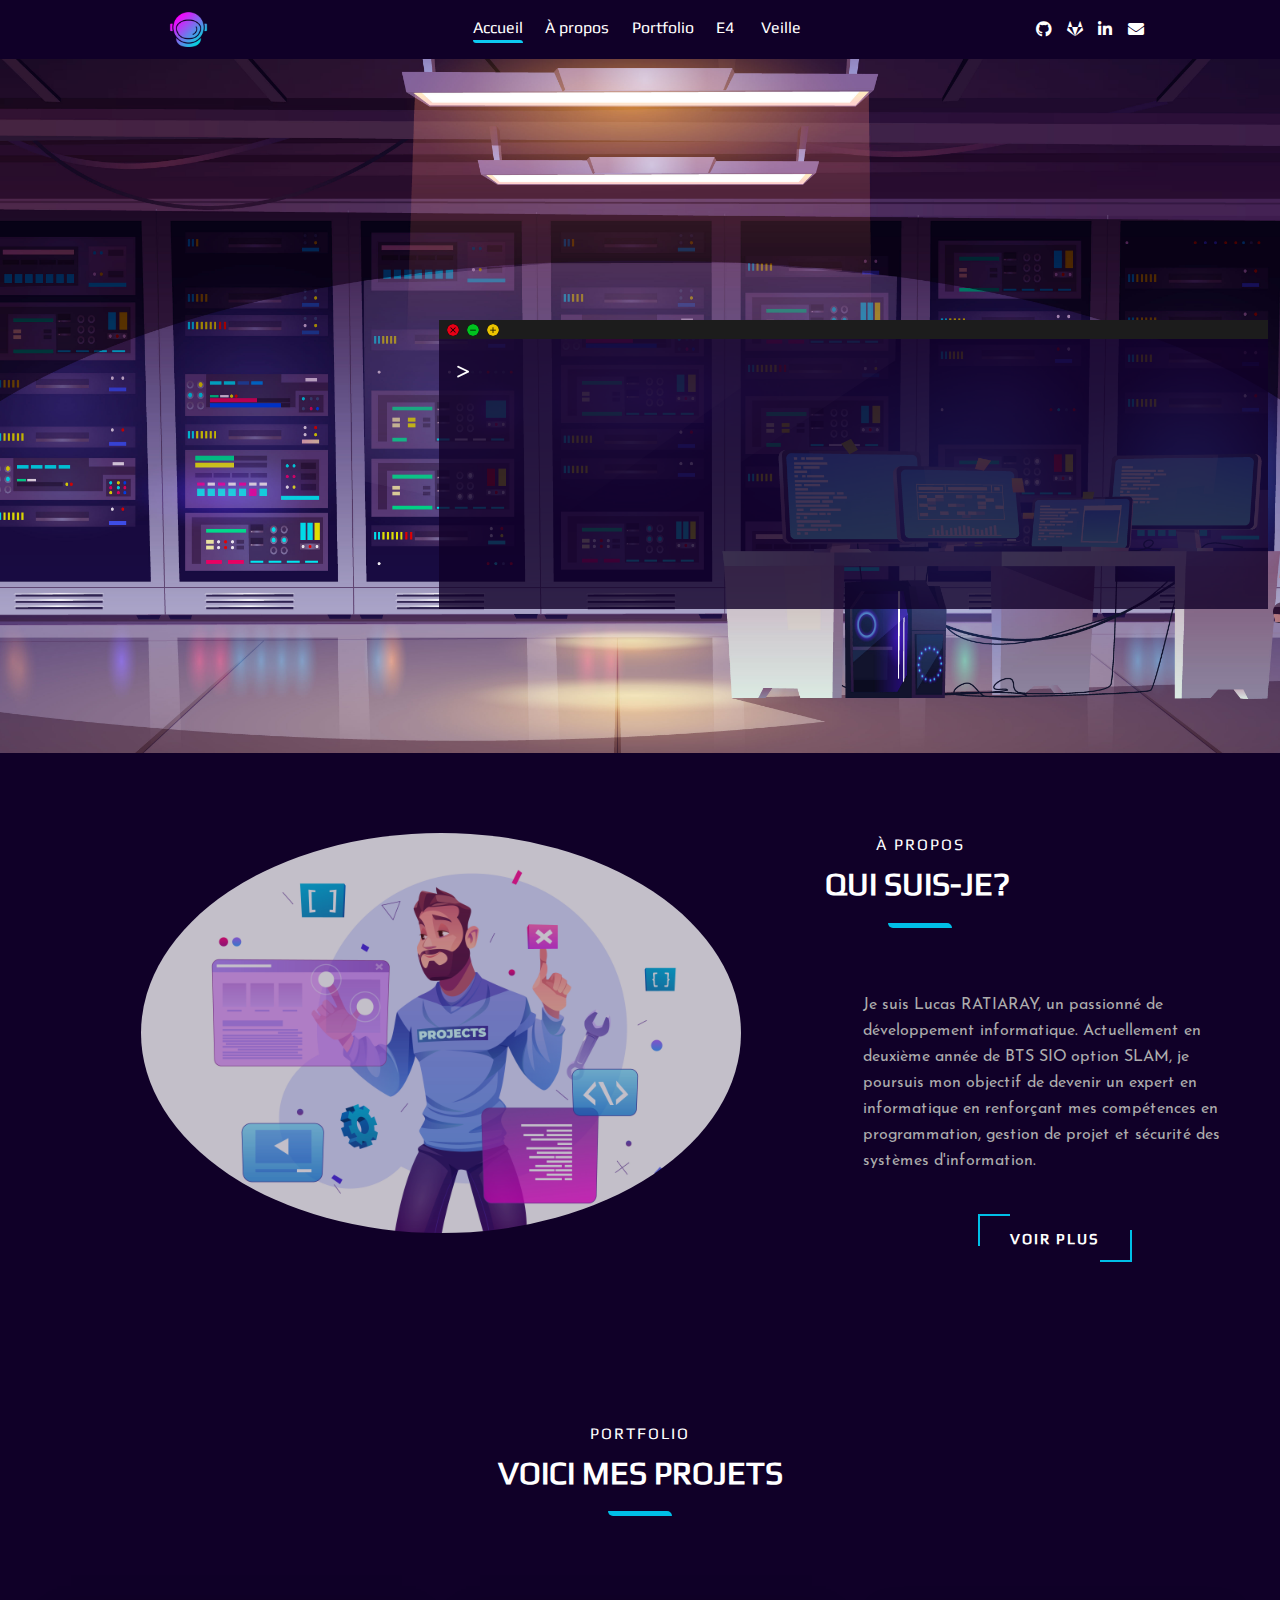
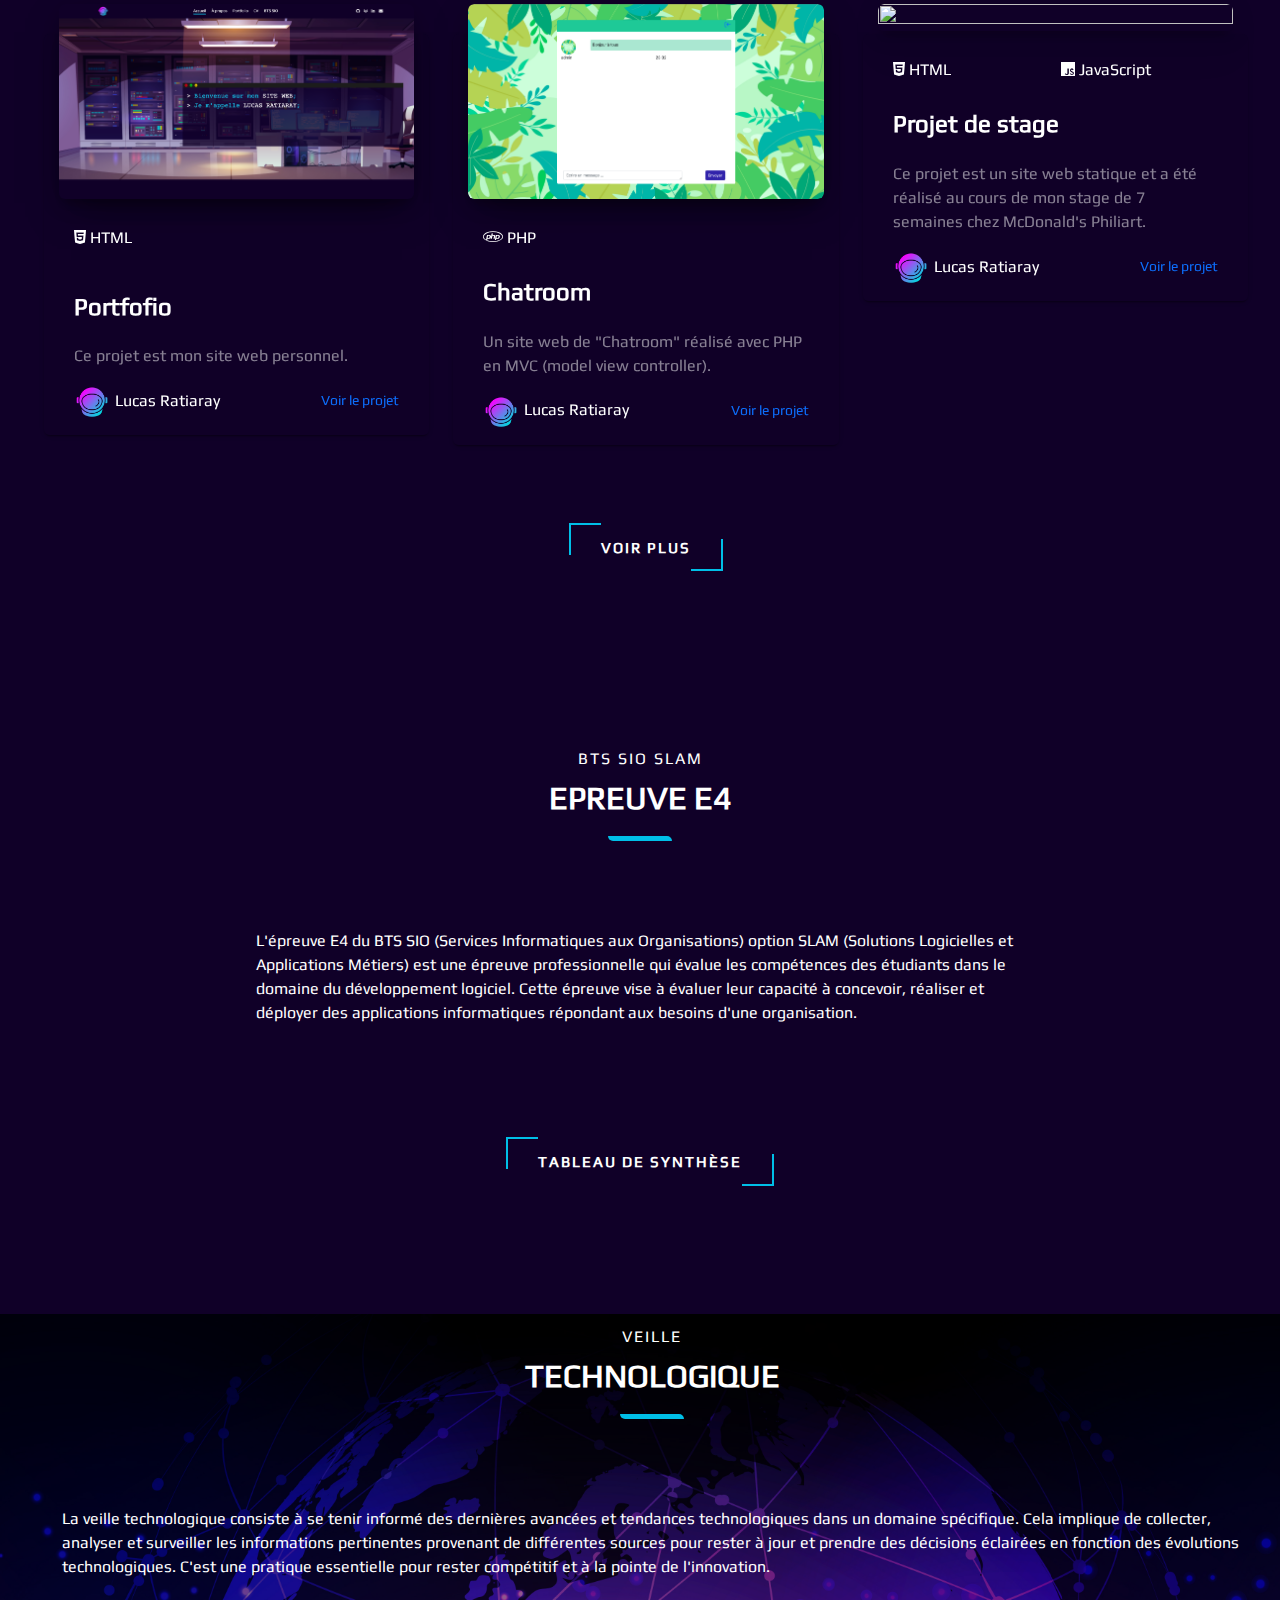
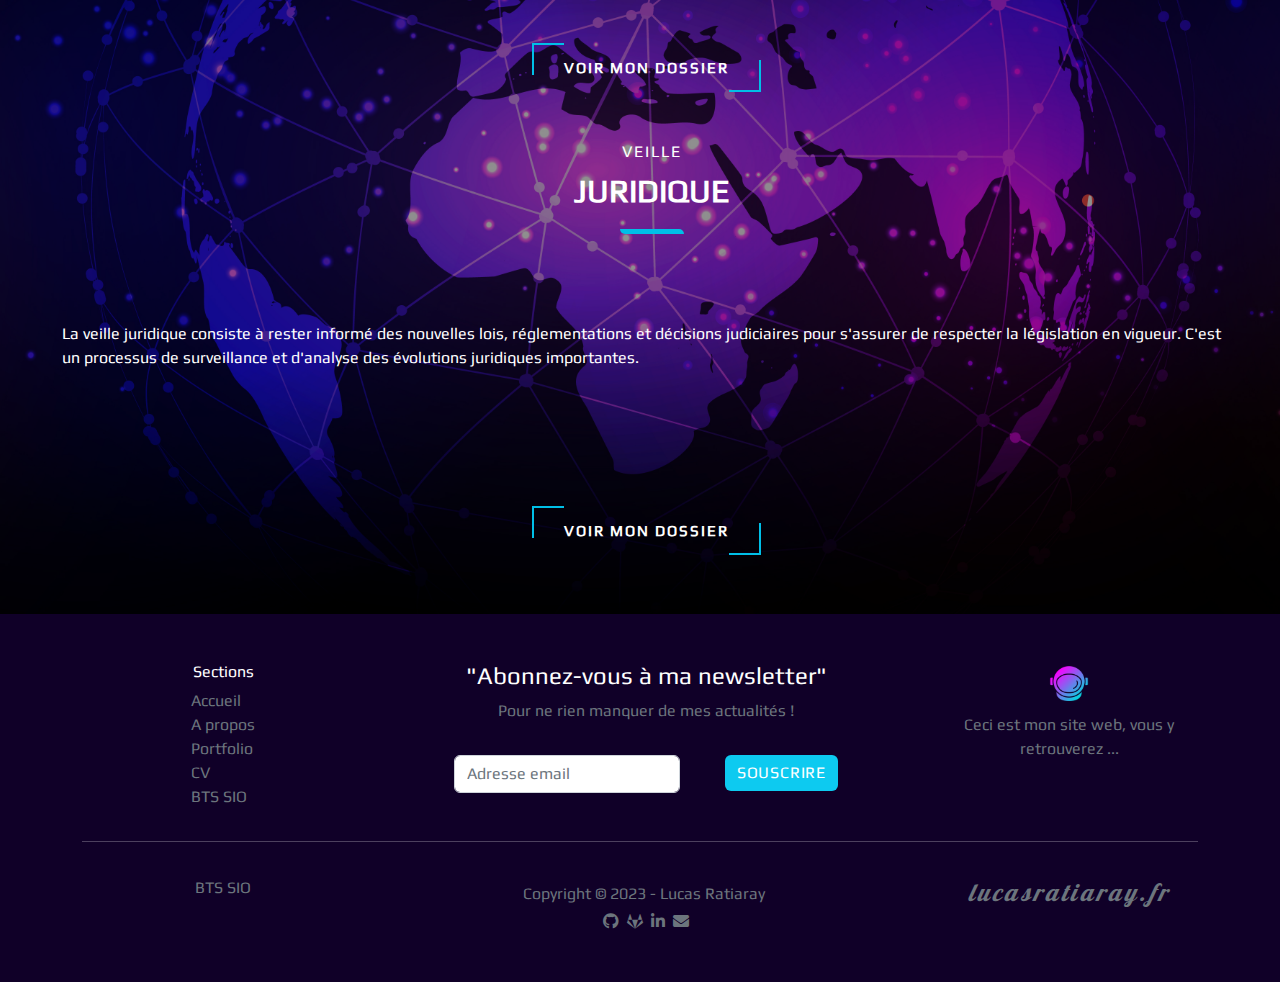
==== commit ebbddc4b: "last modif" ====
--- a/index.html
+++ b/index.html
@@ -25,16 +25,29 @@
     <header id="dock-nav" class="fixed-top header">
         <div class="container-content">
             <nav class="navbar navbar-light navbar-expand-md">
-                <div class="container"><a class="navbar-brand d-flex align-items-center d-flex justify-content-center align-items-center" id="navbar-brand" href="#"><img id="logo" src="assets/img/logo2.png"></a><button data-bs-toggle="collapse" class="navbar-toggler p-1" data-bs-target="#navcol-1"><i class="icon ion-android-menu"></i></button>
+                <div class="container"><a
+                        class="navbar-brand d-flex align-items-center d-flex justify-content-center align-items-center"
+                        id="navbar-brand" href="#"><img id="logo" src="assets/img/logo2.png"></a><button
+                        data-bs-toggle="collapse" class="navbar-toggler p-1" data-bs-target="#navcol-1"><i
+                            class="icon ion-android-menu"></i></button>
                     <div class="collapse navbar-collapse" id="navcol-1">
                         <ul class="navbar-nav mx-auto d-flex justify-content-center">
-                            <li class="nav-item nav-item"><a class="nav-link active" id="home-link" href="#hero">Accueil</a></li>
-                            <li class="nav-item nav-item"><a class="nav-link" id="about-link" href="#about">À propos</a></li>
-                            <li class="nav-item nav-item"><a class="nav-link" href="#portfolio" style="color: white;">Portfolio</a></li>
-                            <li class="nav-item nav-item"><a class="nav-link" href="#e4" style="color: white;">E4&nbsp;</a></li>
-                            <li class="nav-item nav-item"><a class="nav-link" href="#bts-sio" style="color: white;">Veille</a></li>
+                            <li class="nav-item nav-item"><a class="nav-link active" id="home-link"
+                                    href="#hero">Accueil</a></li>
+                            <li class="nav-item nav-item"><a class="nav-link" id="about-link" href="#about">À propos</a>
+                            </li>
+                            <li class="nav-item nav-item"><a class="nav-link" href="#portfolio"
+                                    style="color: white;">Portfolio</a></li>
+                            <li class="nav-item nav-item"><a class="nav-link" href="#e4"
+                                    style="color: white;">E4&nbsp;</a></li>
+                            <li class="nav-item nav-item"><a class="nav-link" href="#bts-sio"
+                                    style="color: white;">Veille</a></li>
                         </ul>
-                        <div id="icons" class="d-flex justify-content-center align-items-center"><a href="#"><i class="fab fa-github icon"></i></a><a href="#"><i class="fab fa-gitlab icon"></i></a><a href="#"><i class="fab fa-linkedin-in icon"></i></a><a href="#"><i class="fas fa-envelope icon"></i></a></div>
+                        <div id="icons" class="d-flex justify-content-center align-items-center"><a href="#"><i
+                                    class="fab fa-github icon"></i></a><a href="#"><i
+                                    class="fab fa-gitlab icon"></i></a><a href="#"><i
+                                    class="fab fa-linkedin-in icon"></i></a><a href="#"><i
+                                    class="fas fa-envelope icon"></i></a></div>
                     </div>
                 </div>
             </nav>
@@ -47,12 +60,26 @@
                 <div class="col col-lg-8 col-12 screen-console">
                     <div>
                         <div class="col">
-                            <div class="screen-bar d-flex align-items-center p-2"><svg xmlns="http://www.w3.org/2000/svg" width="1em" height="1em" fill="currentColor" viewBox="0 0 16 16" class="bi bi-x-circle-fill me-2 screen-icons" style="font-size: 12px;background: var(--bs-black);color: #e60016;">
-                                    <path d="M16 8A8 8 0 1 1 0 8a8 8 0 0 1 16 0zM5.354 4.646a.5.5 0 1 0-.708.708L7.293 8l-2.647 2.646a.5.5 0 0 0 .708.708L8 8.707l2.646 2.647a.5.5 0 0 0 .708-.708L8.707 8l2.647-2.646a.5.5 0 0 0-.708-.708L8 7.293 5.354 4.646z"></path>
-                                </svg><svg xmlns="http://www.w3.org/2000/svg" width="1em" height="1em" fill="currentColor" viewBox="0 0 16 16" class="bi bi-dash-circle-fill me-2 screen-icons" style="font-size: 12px;background: #000000;color: rgb(0,194,31);">
-                                    <path d="M16 8A8 8 0 1 1 0 8a8 8 0 0 1 16 0zM4.5 7.5a.5.5 0 0 0 0 1h7a.5.5 0 0 0 0-1h-7z"></path>
-                                </svg><svg xmlns="http://www.w3.org/2000/svg" width="1em" height="1em" fill="currentColor" viewBox="0 0 16 16" class="bi bi-plus-circle-fill screen-icons" style="font-size: 12px;background: #000000;color: rgb(234,196,0);">
-                                    <path d="M16 8A8 8 0 1 1 0 8a8 8 0 0 1 16 0zM8.5 4.5a.5.5 0 0 0-1 0v3h-3a.5.5 0 0 0 0 1h3v3a.5.5 0 0 0 1 0v-3h3a.5.5 0 0 0 0-1h-3v-3z"></path>
+                            <div class="screen-bar d-flex align-items-center p-2"><svg
+                                    xmlns="http://www.w3.org/2000/svg" width="1em" height="1em" fill="currentColor"
+                                    viewBox="0 0 16 16" class="bi bi-x-circle-fill me-2 screen-icons"
+                                    style="font-size: 12px;background: var(--bs-black);color: #e60016;">
+                                    <path
+                                        d="M16 8A8 8 0 1 1 0 8a8 8 0 0 1 16 0zM5.354 4.646a.5.5 0 1 0-.708.708L7.293 8l-2.647 2.646a.5.5 0 0 0 .708.708L8 8.707l2.646 2.647a.5.5 0 0 0 .708-.708L8.707 8l2.647-2.646a.5.5 0 0 0-.708-.708L8 7.293 5.354 4.646z">
+                                    </path>
+                                </svg><svg xmlns="http://www.w3.org/2000/svg" width="1em" height="1em"
+                                    fill="currentColor" viewBox="0 0 16 16"
+                                    class="bi bi-dash-circle-fill me-2 screen-icons"
+                                    style="font-size: 12px;background: #000000;color: rgb(0,194,31);">
+                                    <path
+                                        d="M16 8A8 8 0 1 1 0 8a8 8 0 0 1 16 0zM4.5 7.5a.5.5 0 0 0 0 1h7a.5.5 0 0 0 0-1h-7z">
+                                    </path>
+                                </svg><svg xmlns="http://www.w3.org/2000/svg" width="1em" height="1em"
+                                    fill="currentColor" viewBox="0 0 16 16" class="bi bi-plus-circle-fill screen-icons"
+                                    style="font-size: 12px;background: #000000;color: rgb(234,196,0);">
+                                    <path
+                                        d="M16 8A8 8 0 1 1 0 8a8 8 0 0 1 16 0zM8.5 4.5a.5.5 0 0 0-1 0v3h-3a.5.5 0 0 0 0 1h3v3a.5.5 0 0 0 1 0v-3h3a.5.5 0 0 0 0-1h-3v-3z">
+                                    </path>
                                 </svg></div>
                         </div>
                         <div class="col-xl-12">
@@ -68,15 +95,21 @@
     <section id="about" class="about">
         <div class="container-content">
             <div class="row">
-                <div class="col d-flex justify-content-center"><img src="assets/img/2211.w026.n002.2759B.p1.2759.jpg" width="500" height="500" style="width: 600px;height: 400px;border-radius: 50%;opacity: 0.75;"></div>
+                <div class="col d-flex justify-content-center"><img src="assets/img/2211.w026.n002.2759B.p1.2759.jpg"
+                        width="500" height="500" style="width: 600px;height: 400px;border-radius: 50%;opacity: 0.75;">
+                </div>
                 <div class="col-lg-4 col-xxl-6 offset-xxl-0" data-aos="fade-up" data-aos-delay="100">
                     <div class="about-content">
                         <div data-aos="fade-right" class="title-about d-flex justify-content-center">
-                            <div class="section-title"><span class="text-center"><a href="#about"><span style="color: rgb(255, 255, 255);">À propos</span></a></span>
+                            <div class="section-title"><span class="text-center"><a href="#about"><span
+                                            style="color: rgb(255, 255, 255);">À propos</span></a></span>
                                 <h2 style="width: 190px;"><strong>Qui suis-je?</strong></h2>
                             </div>
                         </div>
-                        <p>Je suis Lucas RATIARAY, un passionné de développement informatique. Actuellement en deuxième année de BTS SIO option SLAM, je poursuis mon objectif de devenir un expert en informatique en renforçant mes compétences en programmation, gestion de projet et sécurité des systèmes d'information.</p>
+                        <p>Je suis Lucas RATIARAY, un passionné de développement informatique. Actuellement en deuxième
+                            année de BTS SIO option SLAM, je poursuis mon objectif de devenir un expert en informatique
+                            en renforçant mes compétences en programmation, gestion de projet et sécurité des systèmes
+                            d'information.</p>
                         <div class="text-center"><a class="primary-btn" href="/about.html">Voir plus</a></div>
                     </div>
                 </div>
@@ -86,7 +119,8 @@
     <section id="portfolio" class="d-flex justify-content-center align-items-center">
         <section>
             <div data-aos="fade-right" data-aos-delay="200" class="d-flex justify-content-center mb-4">
-                <div class="section-title"><span class="text-center"><span style="color: rgb(255, 255, 255);">PORTFOLIO</span></span>
+                <div class="section-title"><span class="text-center"><span
+                            style="color: rgb(255, 255, 255);">PORTFOLIO</span></span>
                     <h2>Voici mes projets</h2>
                 </div>
             </div>
@@ -95,13 +129,15 @@
                     <div class="col-sm-9 col-xxl-4 col-xl-4 col-md-6 col-8">
                         <div data-aos="fade-up" data-aos-delay="100">
                             <div class="blog-card blog-card-blog">
-                                <div class="blog-card-image"><a href="#"><img class="img-fluid img portfolio-img" src="assets/img/my%20web%20site.png"></a>
+                                <div class="blog-card-image"><a href="#"><img class="img-fluid img portfolio-img"
+                                            src="assets/img/mywebsite.png"></a>
                                     <div class="ripple-cont"></div>
                                 </div>
                                 <div class="blog-table">
                                     <div class="row">
                                         <div class="col col-xxl-4 col-6 col-category">
-                                            <h6 class="blog-category blog-text-success"><i class="fab fa-html5"></i>&nbsp;HTML</h6>
+                                            <h6 class="blog-category blog-text-success"><i
+                                                    class="fab fa-html5"></i>&nbsp;HTML</h6>
                                         </div>
                                         <div class="col col-xxl-4 col-6 col-category">
                                             <h6 class="blog-category blog-text-success">&nbsp;</h6>
@@ -110,10 +146,14 @@
                                             <h6 class="blog-category blog-text-success">&nbsp;</h6>
                                         </div>
                                     </div>
-                                    <h4 class="blog-card-caption" style="margin: -31px 0px 8px;margin-bottom: -6px;margin-top: -26px;"><a href="#"><br>Portfofio<br><br></a></h4>
+                                    <h4 class="blog-card-caption"
+                                        style="margin: -31px 0px 8px;margin-bottom: -6px;margin-top: -26px;"><a
+                                            href="#"><br>Portfofio<br><br></a></h4>
                                     <p class="blog-card-description">Ce projet est mon site web personnel.</p>
                                     <div class="ftr">
-                                        <div class="author"><a href="https://github.com/DesignofCp" target="_blank"><img class="img-fluid avatar img-raise" src="assets/img/logo2.png"><span class="auteur">Lucas Ratiaray</span></a></div>
+                                        <div class="author"><a href="" target="_blank"><img
+                                                    class="img-fluid avatar img-raise" src="assets/img/logo2.png"><span
+                                                    class="auteur">Lucas Ratiaray</span></a></div>
                                         <div class="stats"><a href="#">Voir le projet</a></div>
                                     </div>
                                 </div>
@@ -123,13 +163,15 @@
                     <div class="col-sm-9 col-xxl-4 col-xl-4 col-md-6 col-8">
                         <div data-aos="fade-up" data-aos-delay="200">
                             <div class="blog-card blog-card-blog">
-                                <div class="blog-card-image"><a href="#"><img class="img-fluid img" src="assets/img/Capture%20d’écran%202023-05-22%20à%2023.32.52.png"></a>
+                                <div class="blog-card-image"><a href="#"><img class="img-fluid img"
+                                            src="assets/img/capturechat.png"></a>
                                     <div class="ripple-cont"></div>
                                 </div>
                                 <div class="blog-table">
                                     <div class="row">
                                         <div class="col col-xxl-4 col-6 col-category">
-                                            <h6 class="blog-category blog-text-success"><i class="fab fa-php"></i>&nbsp;PHP</h6>
+                                            <h6 class="blog-category blog-text-success"><i
+                                                    class="fab fa-php"></i>&nbsp;PHP</h6>
                                         </div>
                                         <div class="col col-xxl-4 col-6 col-category">
                                             <h6 class="blog-category blog-text-success"></h6>
@@ -138,10 +180,15 @@
                                             <h6 class="blog-category blog-text-success"></h6>
                                         </div>
                                     </div>
-                                    <h4 class="blog-card-caption" style="margin: -31px 0px 8px;margin-bottom: -6px;margin-top: -26px;"><a href="#"><br>Chatroom<br><br></a></h4>
-                                    <p class="blog-card-description">Un site web de "Chatroom" réalisé avec PHP en MVC (model view controller).</p>
+                                    <h4 class="blog-card-caption"
+                                        style="margin: -31px 0px 8px;margin-bottom: -6px;margin-top: -26px;"><a
+                                            href="#"><br>Chatroom<br><br></a></h4>
+                                    <p class="blog-card-description">Un site web de "Chatroom" réalisé avec PHP en MVC
+                                        (model view controller).</p>
                                     <div class="ftr">
-                                        <div class="author"><a href="https://github.com/DesignofCp" target="_blank"><img class="img-fluid avatar img-raise" src="assets/img/logo2.png"><span class="auteur">Lucas Ratiaray</span></a></div>
+                                        <div class="author"><a href="" target="_blank"><img
+                                                    class="img-fluid avatar img-raise" src="assets/img/logo2.png"><span
+                                                    class="auteur">Lucas Ratiaray</span></a></div>
                                         <div class="stats"><a href="#">Voir le projet</a></div>
                                     </div>
                                 </div>
@@ -151,57 +198,75 @@
                     <div class="col-sm-9 col-xxl-4 col-xl-4 col-md-6 col-8">
                         <div data-aos="fade-up" data-aos-delay="300">
                             <div class="blog-card blog-card-blog">
-                                <div class="blog-card-image"><a href="#"><img class="img-fluid img" src="assets/img/Capture%20d’écran%202023-05-22%20à%2023.40.40.png"></a>
+                                <div class="blog-card-image"><a href="#"><img class="img-fluid img"
+                                            src="assets/img/capturestage.png"></a>
                                     <div class="ripple-cont"></div>
                                 </div>
                                 <div class="blog-table">
                                     <div class="row">
                                         <div class="col col-xxl-4 col-6 col-category">
-                                            <h6 class="blog-category blog-text-success"><i class="fab fa-html5"></i>&nbsp;HTML</h6>
-                                        </div>
-                                        <div class="col col-xxl-4 col-6 col-category">
-                                            <h6 class="blog-category blog-text-success"><i class="fab fa-js"></i>&nbsp;JavaScript</h6>
+                                            <h6 class="blog-category blog-text-success"><i
+                                                    class="fab fa-html5"></i>&nbsp;HTML</h6>
+                                        </div>
+                                        <div class="col col-xxl-4 col-6 col-category">
+                                            <h6 class="blog-category blog-text-success"><i
+                                                    class="fab fa-js"></i>&nbsp;JavaScript</h6>
                                         </div>
                                         <div class="col col-xxl-4 col-6 col-category">
                                             <h6 class="blog-category blog-text-success"></h6>
                                         </div>
                                     </div>
-                                    <h4 class="blog-card-caption" style="margin: -31px 0px 8px;margin-bottom: -6px;margin-top: -26px;"><a href="#"><br>Projet de stage<br><br></a></h4>
-                                    <p class="blog-card-description">Ce projet est un site web statique et a été réalisé au cours de mon stage de 7 semaines chez McDonald's Philiart.</p>
+                                    <h4 class="blog-card-caption"
+                                        style="margin: -31px 0px 8px;margin-bottom: -6px;margin-top: -26px;"><a
+                                            href="#"><br>Projet de stage<br><br></a></h4>
+                                    <p class="blog-card-description">Ce projet est un site web statique et a été réalisé
+                                        au cours de mon stage de 7 semaines chez McDonald's Philiart.</p>
                                     <div class="ftr">
-                                        <div class="author"><a href="https://github.com/DesignofCp" target="_blank"><img class="img-fluid avatar img-raise" src="assets/img/logo2.png"><span class="auteur">Lucas Ratiaray</span></a></div>
+                                        <div class="author"><a href="" target="_blank"><img
+                                                    class="img-fluid avatar img-raise" src="assets/img/logo2.png"><span
+                                                    class="auteur">Lucas Ratiaray</span></a></div>
                                         <div class="stats"><a href="#">Voir le projet</a></div>
                                     </div>
                                 </div>
                             </div>
                         </div>
                     </div>
-                    <div data-aos="fade-up" class="text-center"><a class="primary-btn mt-5 mb-5" href="/portfolio.html">Voir plus</a></div>
+                    <div data-aos="fade-up" class="text-center"><a class="primary-btn mt-5 mb-5"
+                            href="/portfolio.html">Voir plus</a></div>
                 </div>
             </div>
         </section>
     </section>
     <section id="e4">
         <div data-aos="fade-right" data-aos-delay="200" class="d-flex justify-content-center mb-4">
-            <div class="section-title"><span class="text-center"><span style="color: rgb(255, 255, 255);">BTS SIO slam</span></span>
+            <div class="section-title"><span class="text-center"><span style="color: rgb(255, 255, 255);">BTS SIO
+                        slam</span></span>
                 <h2>EPreuve e4</h2>
             </div>
         </div>
         <div class="d-flex justify-content-center mb-5" style="width: 100%;">
             <div style="width: 60%;">
-                <p style="color: rgb(255,255,255);">L'épreuve E4 du BTS SIO (Services Informatiques aux Organisations) option SLAM (Solutions Logicielles et Applications Métiers) est une épreuve professionnelle qui évalue les compétences des étudiants dans le domaine du développement logiciel. Cette épreuve vise à évaluer leur capacité à concevoir, réaliser et déployer des applications informatiques répondant aux besoins d'une organisation.</p>
-            </div>
-        </div>
-        <div data-aos="fade-up" class="text-center"><a class="primary-btn mt-5 mb-5" href="/portfolio.html">TABLEAU DE SYNTHèse</a></div>
+                <p style="color: rgb(255,255,255);">L'épreuve E4 du BTS SIO (Services Informatiques aux Organisations)
+                    option SLAM (Solutions Logicielles et Applications Métiers) est une épreuve professionnelle qui
+                    évalue les compétences des étudiants dans le domaine du développement logiciel. Cette épreuve vise à
+                    évaluer leur capacité à concevoir, réaliser et déployer des applications informatiques répondant aux
+                    besoins d'une organisation.</p>
+            </div>
+        </div>
+        <div data-aos="fade-up" class="text-center"><a class="primary-btn mt-5 mb-5"
+                href="assets/file/6- Annexe 6-1 - Tableau de synthèse - Epreuve E4 - BTS SIO 2023.pdf" target="
+            ">TABLEAU DE SYNTHèse</a></div>
     </section>
     <section id="bts-sio">
-        <div class="container-content d-flex justify-content-center align-items-center" style="width: 100%;min-height: 100vh;background: rgba(0,0,0,0.44);">
+        <div class="container-content d-flex justify-content-center align-items-center"
+            style="width: 100%;min-height: 100vh;background: rgba(0,0,0,0.44);">
             <div class="row" style="width: 100%;">
                 <div class="col-xxl-5">
                     <div class="row">
                         <div class="col">
                             <div data-aos="fade-right" data-aos-delay="200" class="d-flex justify-content-center mb-4">
-                                <div class="section-title"><span class="text-center"><span style="color: rgb(255, 255, 255);">Veille</span></span>
+                                <div class="section-title"><span class="text-center"><span
+                                            style="color: rgb(255, 255, 255);">Veille</span></span>
                                     <h2>technologique</h2>
                                 </div>
                             </div>
@@ -209,16 +274,23 @@
                     </div>
                     <div class="row">
                         <div class="col">
-                            <p style="color: rgb(255,255,255);">La veille technologique consiste à se tenir informé des dernières avancées et tendances technologiques dans un domaine spécifique. Cela implique de collecter, analyser et surveiller les informations pertinentes provenant de différentes sources pour rester à jour et prendre des décisions éclairées en fonction des évolutions technologiques. C'est une pratique essentielle pour rester compétitif et à la pointe de l'innovation.</p>
-                        </div>
-                    </div>
-                    <div data-aos="fade-up" class="text-center"><a class="primary-btn mt-5 mb-5" href="/portfolio.html">Voir mon dossier</a></div>
+                            <p style="color: rgb(255,255,255);">La veille technologique consiste à se tenir informé des
+                                dernières avancées et tendances technologiques dans un domaine spécifique. Cela implique
+                                de collecter, analyser et surveiller les informations pertinentes provenant de
+                                différentes sources pour rester à jour et prendre des décisions éclairées en fonction
+                                des évolutions technologiques. C'est une pratique essentielle pour rester compétitif et
+                                à la pointe de l'innovation.</p>
+                        </div>
+                    </div>
+                    <div data-aos="fade-up" class="text-center"><a class="primary-btn mt-5 mb-5"
+                            href="assets/file/VEILLE TECHNOLOGIQUE.pdf" target="_blank">Voir mon dossier</a></div>
                 </div>
                 <div class="col-xxl-6 offset-xxl-1">
                     <div class="row">
                         <div class="col">
                             <div data-aos="fade-right" data-aos-delay="200" class="d-flex justify-content-center mb-4">
-                                <div class="section-title"><span class="text-center"><span style="color: rgb(255, 255, 255);">VEILLE</span></span>
+                                <div class="section-title"><span class="text-center"><span
+                                            style="color: rgb(255, 255, 255);">VEILLE</span></span>
                                     <h2>JURIDIQUE</h2>
                                 </div>
                             </div>
@@ -226,10 +298,14 @@
                     </div>
                     <div class="row">
                         <div class="col">
-                            <p style="color: rgb(255,255,255);">La veille juridique consiste à rester informé des nouvelles lois, réglementations et décisions judiciaires pour s'assurer de respecter la législation en vigueur. C'est un processus de surveillance et d'analyse des évolutions juridiques importantes.<br><br><br><br></p>
-                        </div>
-                    </div>
-                    <div data-aos="fade-up" class="text-center"><a class="primary-btn mt-5 mb-5" href="/portfolio.html">Voir mon dossier</a></div>
+                            <p style="color: rgb(255,255,255);">La veille juridique consiste à rester informé des
+                                nouvelles lois, réglementations et décisions judiciaires pour s'assurer de respecter la
+                                législation en vigueur. C'est un processus de surveillance et d'analyse des évolutions
+                                juridiques importantes.<br><br><br><br></p>
+                        </div>
+                    </div>
+                    <div data-aos="fade-up" class="text-center"><a class="primary-btn mt-5 mb-5"
+                            href="assets/file/VEILLE JURIDIQUE.pdf" target="_blank">Voir mon dossier</a></div>
                 </div>
             </div>
         </div>
@@ -237,7 +313,8 @@
     <footer id="footer">
         <div class="container py-4 py-lg-5">
             <div class="row">
-                <div class="col-sm-12 col-md-6 col-lg-3 col-xxl-3 offset-xxl-0 text-center text-lg-start d-flex flex-column d-flex align-items-center">
+                <div
+                    class="col-sm-12 col-md-6 col-lg-3 col-xxl-3 offset-xxl-0 text-center text-lg-start d-flex flex-column d-flex align-items-center">
                     <h3 class="fs-6">Sections</h3>
                     <ul class="list-unstyled">
                         <li><a class="link-secondary" href="#">Accueil</a></li>
@@ -247,28 +324,34 @@
                         <li><a class="link-secondary" href="#">BTS SIO</a></li>
                     </ul>
                 </div>
-                <div class="col-12 col-sm-12 col-md-6 col-lg-6 col-xxl-6 text-center text-lg-start d-flex flex-column col-6">
+                <div
+                    class="col-12 col-sm-12 col-md-6 col-lg-6 col-xxl-6 text-center text-lg-start d-flex flex-column col-6">
                     <h2 class="fs-6 text-center fs-4 fs-4">"Abonnez-vous à ma newsletter"</h2>
                     <ul class="list-unstyled">
-                        <li class="text-center"><a class="link-secondary" href="#">Pour ne rien manquer de mes actualités !</a></li>
+                        <li class="text-center"><a class="link-secondary" href="#">Pour ne rien manquer de mes
+                                actualités !</a></li>
                     </ul>
                     <form class="d-flex justify-content-center flex-wrap my-2" method="post">
                         <div class="col-xxl-5">
-                            <div class="my-2"><input class="form-control" type="email" name="email" placeholder="Adresse email"></div>
+                            <div class="my-2"><input class="form-control" type="email" name="email"
+                                    placeholder="Adresse email"></div>
                         </div>
                         <div class="col-xxl-2 offset-sm-1 offset-xxl-1">
                             <div class="my-2"><a class="btn btn-primary" href="#">Souscrire</a></div>
                         </div>
                     </form>
                 </div>
-                <div class="col-md-12 col-lg-3 text-center text-lg-start d-flex flex-column align-items-center order-first align-items-lg-start order-lg-last col-xxl-3 col-lg-3 col-md-3 col-12">
-                    <div class="fw-bold d-flex align-items-center mb-2 content-footer"><img id="logo-footer" src="assets/img/logo2.png"></div>
+                <div
+                    class="col-md-12 col-lg-3 text-center text-lg-start d-flex flex-column align-items-center order-first align-items-lg-start order-lg-last col-xxl-3 col-lg-3 col-md-3 col-12">
+                    <div class="fw-bold d-flex align-items-center mb-2 content-footer"><img id="logo-footer"
+                            src="assets/img/logo2.png"></div>
                     <p class="text-muted text-center">Ceci est mon site web, vous y retrouverez ...</p>
                 </div>
             </div>
             <hr>
             <div class="row justify-content-center">
-                <div class="col-sm-4 col-md-12 col-lg-3 col-xxl-3 offset-xxl-0 text-center text-lg-start d-flex flex-column d-flex align-items-center justify-content-center">
+                <div
+                    class="col-sm-4 col-md-12 col-lg-3 col-xxl-3 offset-xxl-0 text-center text-lg-start d-flex flex-column d-flex align-items-center justify-content-center">
                     <ul class="list-unstyled">
                         <li><a class="link-secondary" href="#">BTS SIO</a></li>
                     </ul>
@@ -284,8 +367,10 @@
                         <li class="list-inline-item"><i class="fas fa-envelope"></i></li>
                     </ul>
                 </div>
-                <div class="col-md-12 col-lg-3 offset-md-0 text-center text-lg-start d-flex flex-column align-items-center order-first align-items-lg-start order-lg-last d-flex align-items-center justify-content-center col-xxl-3 col-lg-3 col-md-3 col-12">
-                    <div class="fw-bold d-flex align-items-center mb-2 content-footer"><span class="website-link text-muted">lucasratiaray.fr</span></div>
+                <div
+                    class="col-md-12 col-lg-3 offset-md-0 text-center text-lg-start d-flex flex-column align-items-center order-first align-items-lg-start order-lg-last d-flex align-items-center justify-content-center col-xxl-3 col-lg-3 col-md-3 col-12">
+                    <div class="fw-bold d-flex align-items-center mb-2 content-footer"><span
+                            class="website-link text-muted">lucasratiaray.fr</span></div>
                 </div>
             </div>
         </div>
